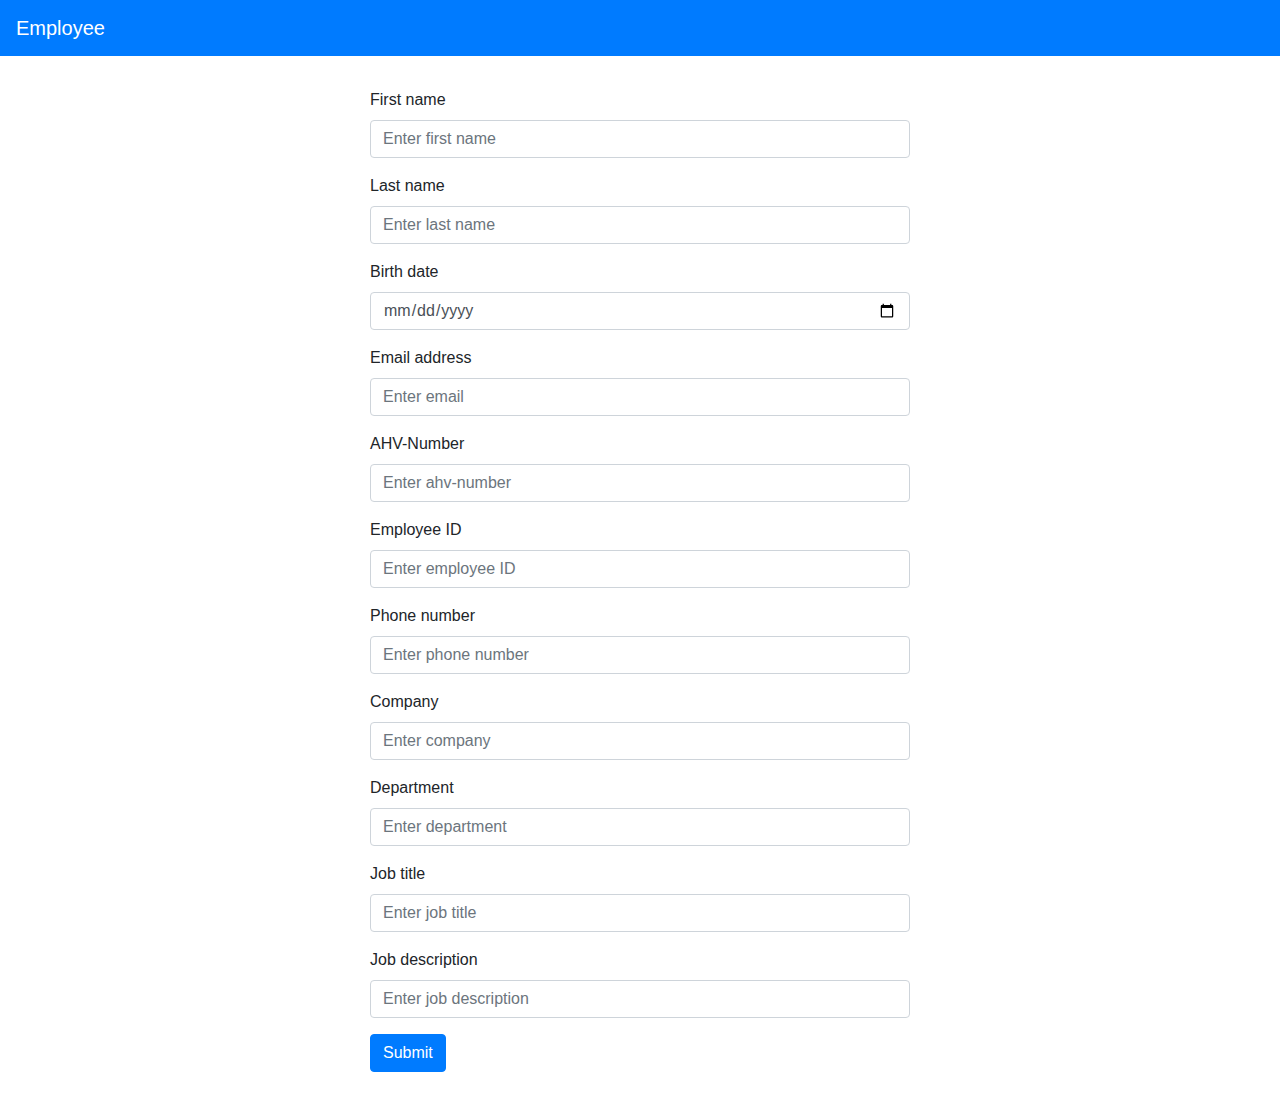
==== PL/index.html @ 29a94524 "Add simple form and styling" ====
<!DOCTYPE HTML>
<head>
    <meta charset="utf-8">
    <link rel="stylesheet" href="style.css">
    <link rel="stylesheet" href="https://stackpath.bootstrapcdn.com/bootstrap/4.5.2/css/bootstrap.min.css"
          integrity="sha384-JcKb8q3iqJ61gNV9KGb8thSsNjpSL0n8PARn9HuZOnIxN0hoP+VmmDGMN5t9UJ0Z" crossorigin="anonymous">
    <title></title>
</head>
<body>
<nav class="navbar navbar-dark bg-primary">
    <a class="navbar-brand">Employee</a>
</nav>
<div class="container">
    <div class="row">
        <div class="col-sm-3"></div>
        <div class="col-sm-6">
            <form action="" method="post">
                <div class="form-group">
                    <label for="first_name">First name</label>
                    <input type="text" class="form-control" id="first_name" placeholder="Enter first name" required>
                </div>
                <div class="form-group">
                    <label for="last_name">Last name</label>
                    <input type="text" class="form-control" id="last_name" placeholder="Enter last name" required>
                </div>
                <div class="form-group">
                    <label for="birth_date">Birth date</label>
                    <input type="date" class="form-control" id="birth_date" aria-describedby="emailHelp"
                           placeholder="Choose birth date" required>
                </div>
                <div class="form-group">
                    <label for="email">Email address</label>
                    <input type="email" class="form-control" id="email" placeholder="Enter email" required>
                </div>
                <div class="form-group">
                    <label for="ahv">AHV-Number</label>
                    <input type="text" class="form-control" id="ahv" placeholder="Enter ahv-number"
                           pattern="^[a-zA-Z\d]{3}[.][a-zA-Z\d]{4}[.][a-zA-Z\d]{4}[.][a-zA-Z\d]{2}"
                           title="Must match pattern 'www.xxxx.yyyy.zz'" required>
                </div>
                <div class="form-group">
                    <label for="employee_id">Employee ID</label>
                    <input type="text" class="form-control" id="employee_id" placeholder="Enter employee ID" required>
                </div>
                <div class="form-group">
                    <label for="phone">Phone number</label>
                    <input type="tel" class="form-control" id="phone" placeholder="Enter phone number" required>
                </div>
                <div class="form-group">
                    <label for="company">Company</label>
                    <input type="text" class="form-control" id="company" placeholder="Enter company" required>
                </div>
                <div class="form-group">
                    <label for="department">Department</label>
                    <input type="text" class="form-control" id="department" placeholder="Enter department" required>
                </div>
                <div class="form-group">
                    <label for="job_title">Job title</label>
                    <input type="text" class="form-control" id="job_title" placeholder="Enter job title" required>
                </div>
                <div class="form-group">
                    <label for="job_description">Job description</label>
                    <input type="text" class="form-control" id="job_description" placeholder="Enter job description">
                </div>
                <button type="submit" class="btn btn-primary">Submit</button>
            </form>
        </div>
        <div class="col-sm-3"></div>
    </div>
</div>
</body>
---- PL/style.css ----
.container {
    margin: 2.5% 0;
}
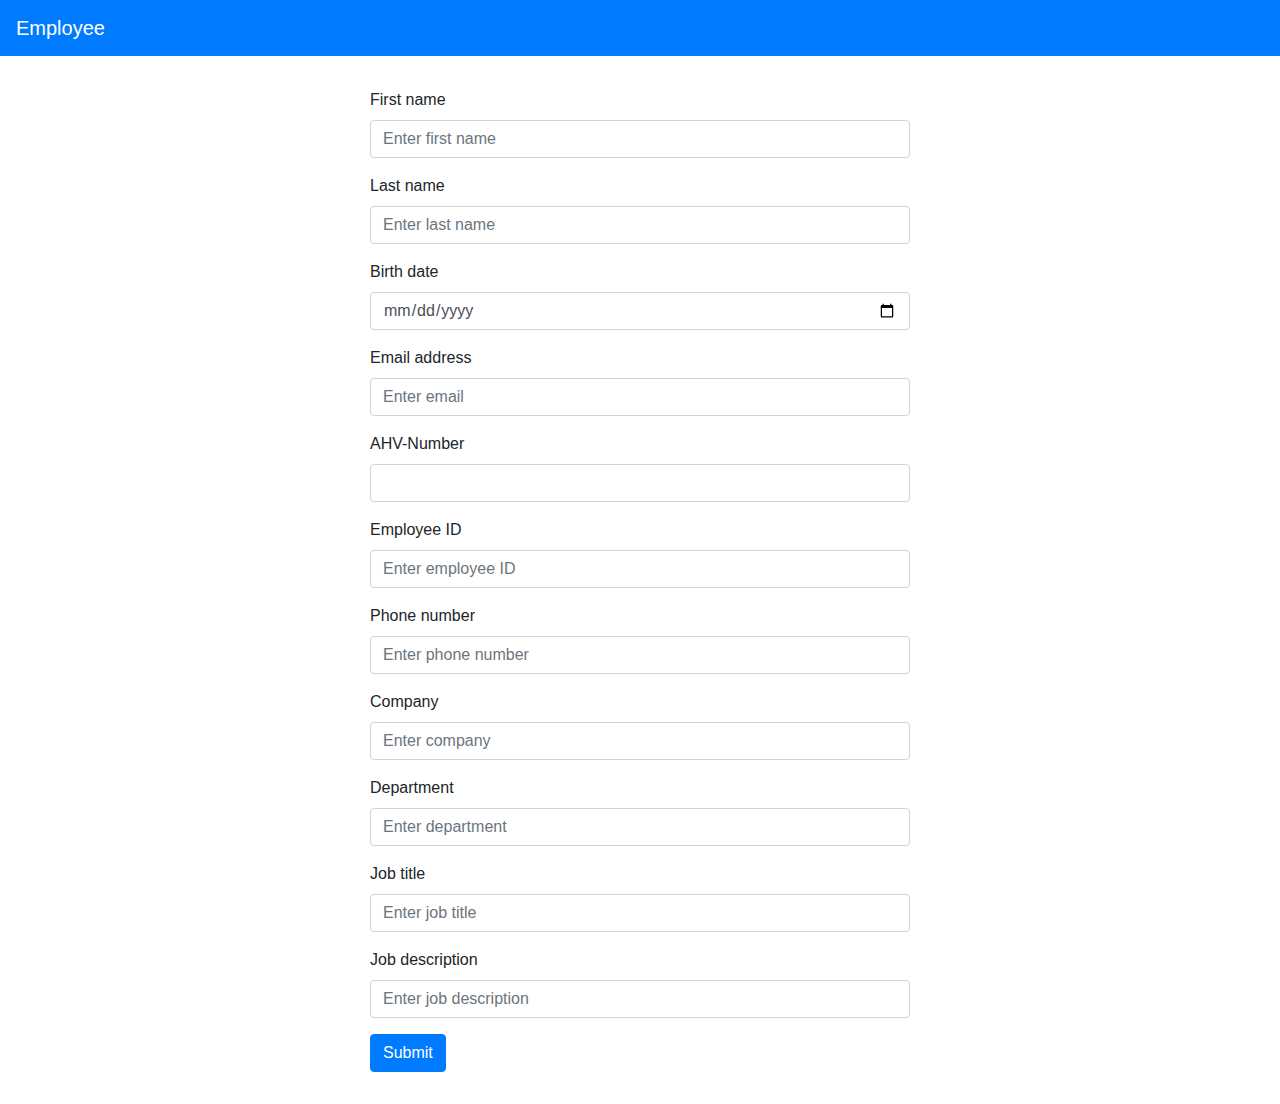
==== commit b11c78f4: "Added README's and updated index.html" ====
--- a/PL/index.html
+++ b/PL/index.html
@@ -14,53 +14,62 @@
     <div class="row">
         <div class="col-sm-3"></div>
         <div class="col-sm-6">
-            <form action="" method="post">
+            <form action="../BL/data.php" method="post">
                 <div class="form-group">
                     <label for="first_name">First name</label>
-                    <input type="text" class="form-control" id="first_name" placeholder="Enter first name" required>
+                    <input type="text" class="form-control" id="first_name" name="first_name"
+                           placeholder="Enter first name" required>
                 </div>
                 <div class="form-group">
                     <label for="last_name">Last name</label>
-                    <input type="text" class="form-control" id="last_name" placeholder="Enter last name" required>
+                    <input type="text" class="form-control" id="last_name" name="last_name"
+                           placeholder="Enter last name" required>
                 </div>
                 <div class="form-group">
                     <label for="birth_date">Birth date</label>
-                    <input type="date" class="form-control" id="birth_date" aria-describedby="emailHelp"
+                    <input type="date" class="form-control" id="birth_date" name="birth_date"
+                           aria-describedby="emailHelp"
                            placeholder="Choose birth date" required>
                 </div>
                 <div class="form-group">
                     <label for="email">Email address</label>
-                    <input type="email" class="form-control" id="email" placeholder="Enter email" required>
+                    <input type="email" class="form-control" id="email" name="email" placeholder="Enter email" required>
                 </div>
                 <div class="form-group">
                     <label for="ahv">AHV-Number</label>
-                    <input type="text" class="form-control" id="ahv" placeholder="Enter ahv-number"
+                    <input type="text" class="form-control" id="ahv" name="ahv" laceholder="Enter ahv-number"
                            pattern="^[a-zA-Z\d]{3}[.][a-zA-Z\d]{4}[.][a-zA-Z\d]{4}[.][a-zA-Z\d]{2}"
                            title="Must match pattern 'www.xxxx.yyyy.zz'" required>
                 </div>
                 <div class="form-group">
                     <label for="employee_id">Employee ID</label>
-                    <input type="text" class="form-control" id="employee_id" placeholder="Enter employee ID" required>
+                    <input type="text" class="form-control" id="employee_id" name="employee_id"
+                           placeholder="Enter employee ID" required>
                 </div>
                 <div class="form-group">
                     <label for="phone">Phone number</label>
-                    <input type="tel" class="form-control" id="phone" placeholder="Enter phone number" required>
+                    <input type="tel" class="form-control" id="phone" name="phone" placeholder="Enter phone number"
+                           required>
                 </div>
                 <div class="form-group">
                     <label for="company">Company</label>
-                    <input type="text" class="form-control" id="company" placeholder="Enter company" required>
+                    <input type="text" class="form-control" id="company" name="company" placeholder="Enter company"
+                           required>
                 </div>
                 <div class="form-group">
                     <label for="department">Department</label>
-                    <input type="text" class="form-control" id="department" placeholder="Enter department" required>
+                    <input type="text" class="form-control" id="department" name="department"
+                           placeholder="Enter department" required>
                 </div>
                 <div class="form-group">
                     <label for="job_title">Job title</label>
-                    <input type="text" class="form-control" id="job_title" placeholder="Enter job title" required>
+                    <input type="text" class="form-control" id="job_title" name="job_title"
+                           placeholder="Enter job title" required>
                 </div>
                 <div class="form-group">
                     <label for="job_description">Job description</label>
-                    <input type="text" class="form-control" id="job_description" placeholder="Enter job description">
+                    <input type="text" class="form-control" id="job_description" name="job_description"
+                           placeholder="Enter job description">
                 </div>
                 <button type="submit" class="btn btn-primary">Submit</button>
             </form>
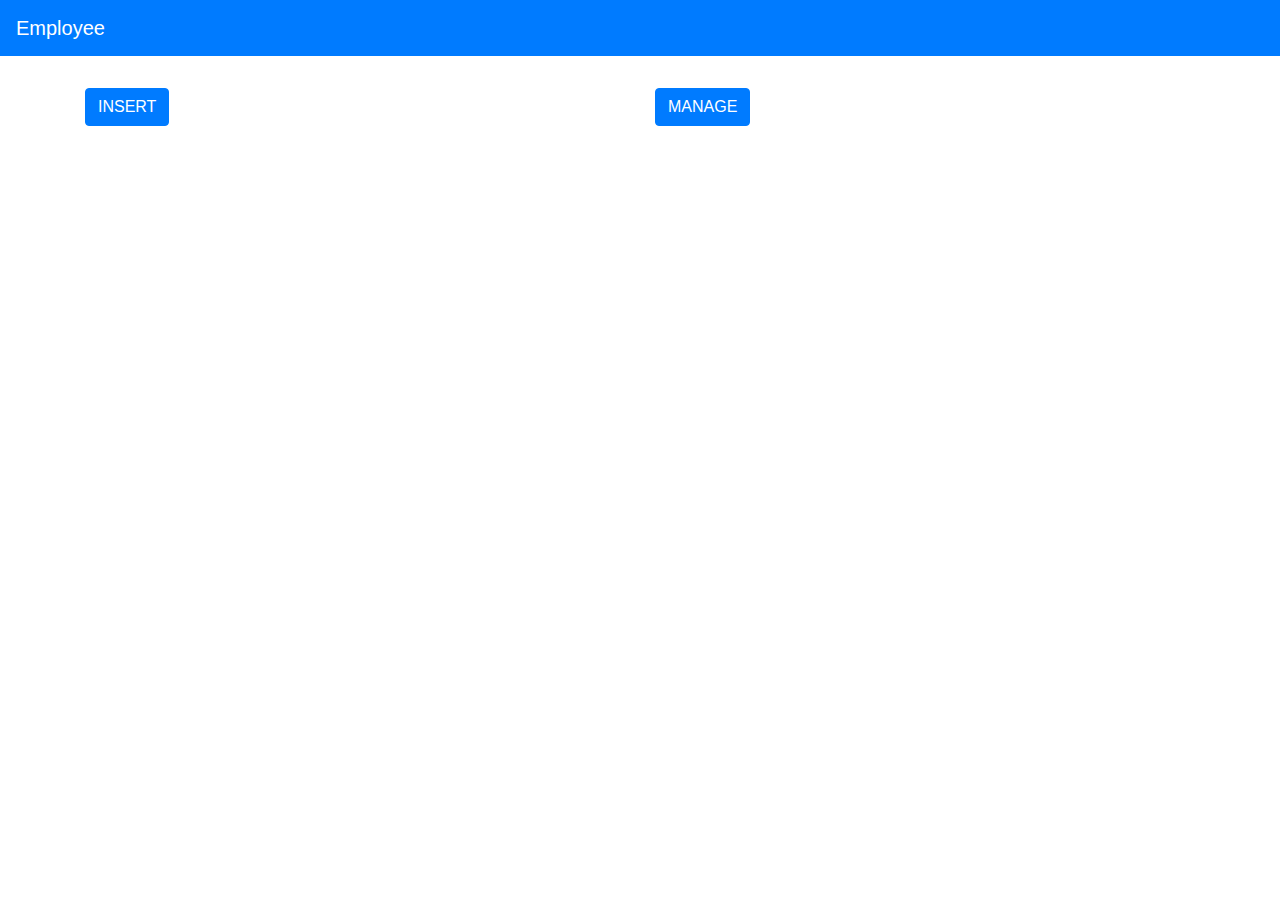
==== commit be690765: "Finish up everything" ====
--- a/PL/index.html
+++ b/PL/index.html
@@ -8,73 +8,22 @@
 </head>
 <body>
 <nav class="navbar navbar-dark bg-primary">
-    <a class="navbar-brand">Employee</a>
+    <a class="navbar-brand"  href="index.html">Employee</a>
 </nav>
 <div class="container">
     <div class="row">
-        <div class="col-sm-3"></div>
         <div class="col-sm-6">
-            <form action="../BL/data.php" method="post">
-                <div class="form-group">
-                    <label for="first_name">First name</label>
-                    <input type="text" class="form-control" id="first_name" name="first_name"
-                           placeholder="Enter first name" required>
-                </div>
-                <div class="form-group">
-                    <label for="last_name">Last name</label>
-                    <input type="text" class="form-control" id="last_name" name="last_name"
-                           placeholder="Enter last name" required>
-                </div>
-                <div class="form-group">
-                    <label for="birth_date">Birth date</label>
-                    <input type="date" class="form-control" id="birth_date" name="birth_date"
-                           aria-describedby="emailHelp"
-                           placeholder="Choose birth date" required>
-                </div>
-                <div class="form-group">
-                    <label for="email">Email address</label>
-                    <input type="email" class="form-control" id="email" name="email" placeholder="Enter email" required>
-                </div>
-                <div class="form-group">
-                    <label for="ahv">AHV-Number</label>
-                    <input type="text" class="form-control" id="ahv" name="ahv" laceholder="Enter ahv-number"
-                           pattern="^[a-zA-Z\d]{3}[.][a-zA-Z\d]{4}[.][a-zA-Z\d]{4}[.][a-zA-Z\d]{2}"
-                           title="Must match pattern 'www.xxxx.yyyy.zz'" required>
-                </div>
-                <div class="form-group">
-                    <label for="employee_id">Employee ID</label>
-                    <input type="text" class="form-control" id="employee_id" name="employee_id"
-                           placeholder="Enter employee ID" required>
-                </div>
-                <div class="form-group">
-                    <label for="phone">Phone number</label>
-                    <input type="tel" class="form-control" id="phone" name="phone" placeholder="Enter phone number"
-                           required>
-                </div>
-                <div class="form-group">
-                    <label for="company">Company</label>
-                    <input type="text" class="form-control" id="company" name="company" placeholder="Enter company"
-                           required>
-                </div>
-                <div class="form-group">
-                    <label for="department">Department</label>
-                    <input type="text" class="form-control" id="department" name="department"
-                           placeholder="Enter department" required>
-                </div>
-                <div class="form-group">
-                    <label for="job_title">Job title</label>
-                    <input type="text" class="form-control" id="job_title" name="job_title"
-                           placeholder="Enter job title" required>
-                </div>
-                <div class="form-group">
-                    <label for="job_description">Job description</label>
-                    <input type="text" class="form-control" id="job_description" name="job_description"
-                           placeholder="Enter job description">
-                </div>
-                <button type="submit" class="btn btn-primary">Submit</button>
+            <a href="insert.html">
+                <button class="btn btn-primary">INSERT</button>
+            </a>
+        </div>
+        <div class="col-sm-6">
+<!--            <a href="update.html">-->
+            <form action="../BL/get_data.php" method="POST">
+                <button type="submit" class="btn btn-primary">MANAGE</button>
             </form>
+<!--            </a>-->
         </div>
-        <div class="col-sm-3"></div>
     </div>
 </div>
-</body>+</body>
